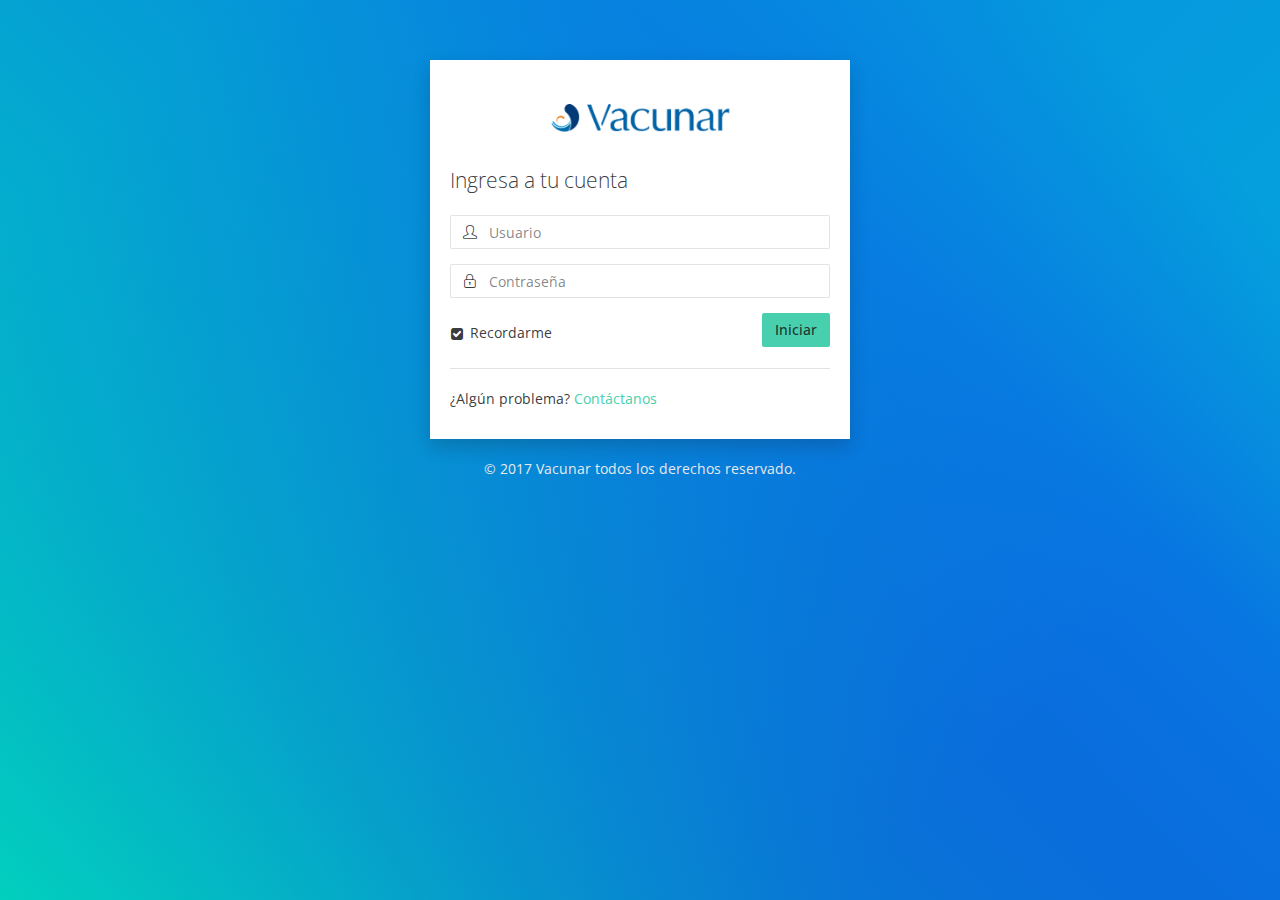
==== index.html @ 8a0584b5 "primer upload" ====
<!DOCTYPE html>
<html lang="en">

<head>

    <meta charset="utf-8">
    <meta http-equiv="X-UA-Compatible" content="IE=edge">
	<script src="cordova.js" type="text/javascript"></script>
	<meta name="viewport" content="width=device-width, initial-scale=1.0, maximum-scale=1.0, user-scalable=no">
    <meta name="viewport" content="width=device-width, initial-scale=1">
    <meta name="description" content="">
    <meta name="author" content="">

    <title>vademecum</title>

    <!-- Bootstrap Core CSS -->

    <!-- HTML5 Shim and Respond.js IE8 support of HTML5 elements and media queries -->
    <!-- WARNING: Respond.js doesn't work if you view the page via file:// -->
    <!--[if lt IE 9]>
        <script src="https://oss.maxcdn.com/libs/html5shiv/3.7.0/html5shiv.js"></script>
        <script src="https://oss.maxcdn.com/libs/respond.js/1.4.2/respond.min.js"></script>
    <![endif]-->

</head>

<body>
    <script>
	window.onload=setTimeout(function(){ irASiguiente(); }, 500);
	function irASiguiente(){
		/*var value = window.localStorage.getItem("login");
		if(value=="true"){
			window.location="home.html";
		}else{
			window.location="preguntas_iniciales.html";
		}*/
    window.location="login.html";
	}
    </script>
</body>
<link href="plugins/dialog-master/css/bootstrap-dialog.css" rel="stylesheet" type="text/css" />
<script src="plugins/dialog-master/js/bootstrap-dialog.js?190417"></script>

</html>
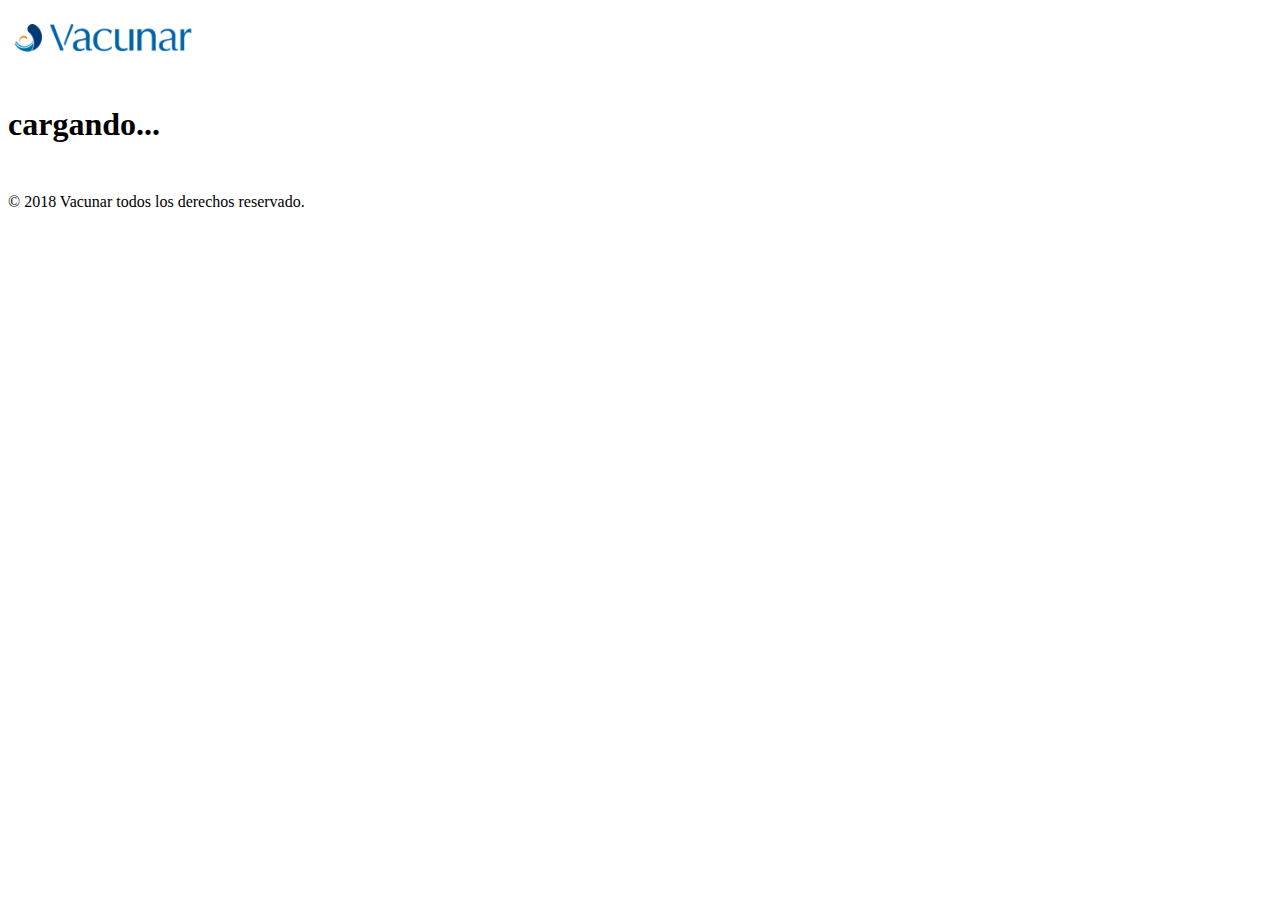
==== commit 1b49e020: "de nuevo gps" ====
--- a/index.html
+++ b/index.html
@@ -1,44 +1,73 @@
 <!DOCTYPE html>
-<html lang="en">
-
+<html>
 <head>
-
-    <meta charset="utf-8">
-    <meta http-equiv="X-UA-Compatible" content="IE=edge">
-	<script src="cordova.js" type="text/javascript"></script>
-	<meta name="viewport" content="width=device-width, initial-scale=1.0, maximum-scale=1.0, user-scalable=no">
-    <meta name="viewport" content="width=device-width, initial-scale=1">
-    <meta name="description" content="">
-    <meta name="author" content="">
-
-    <title>vademecum</title>
-
-    <!-- Bootstrap Core CSS -->
-
-    <!-- HTML5 Shim and Respond.js IE8 support of HTML5 elements and media queries -->
-    <!-- WARNING: Respond.js doesn't work if you view the page via file:// -->
-    <!--[if lt IE 9]>
-        <script src="https://oss.maxcdn.com/libs/html5shiv/3.7.0/html5shiv.js"></script>
-        <script src="https://oss.maxcdn.com/libs/respond.js/1.4.2/respond.min.js"></script>
-    <![endif]-->
-
+  <meta charset="utf-8">
+	<meta http-equiv="X-UA-Compatible" content="IE=edge">
+	<meta name="viewport" content="width=device-width, initial-scale=1">
+  <script src="scripts/sections/css.js"></script>
+  <script src="scripts/vendor.js"></script>
+  <title>Vacvis</title>
 </head>
 
 <body>
+  <body class="bg-grd-blue" style="min-width: 100vw; min-height: 100vh; position: absolute; top: 0px;left: 0px;" >
+    <main class="signin-wrapper">
+      <div class="tab-content">
+        <p class="text-center p-4x">
+          <img src="images/logo/brand-text-color.png" alt="wrapkit" height="28px">
+        </p>
+        <h1 class="text-center" style="margin: 50px 0px;"><i class="fa fa-spinner fa-spin"></i> cargando...</h1>
+      </div><!-- /.tab-content -->
+    </main><!--/#wrapper-->
+    <p class="signin-cr text-light">© 2018 Vacunar todos los derechos reservado.</p>
+  </body>
     <script>
-	window.onload=setTimeout(function(){ irASiguiente(); }, 500);
-	function irASiguiente(){
-		/*var value = window.localStorage.getItem("login");
-		if(value=="true"){
-			window.location="home.html";
-		}else{
-			window.location="preguntas_iniciales.html";
-		}*/
-    window.location="login.html";
+	window.onload=setTimeout(function(){ start(); }, 500);
+	function start(){
+    var now=new Date();
+		var value = getCookie("user");
+    if(value==""){window.location="login.html"}
+    else{
+      try{
+        value=JSON.parse(value);
+        if(value.expires_in<now){
+          if(value.keepSignin.keepSignin==true){
+            login(value.keepSignin.datas);
+          }
+          else{window.location="login.html";}
+        }
+        else{
+          window.location="pacientes.html";
+        }
+      }catch(e){
+        window.location="login.html";
+      }
+    }
 	}
+  function login(datas){
+    var jqxhr = $.ajax({
+                    method: "POST",
+                    url: apiurl+'login',
+                    data: datas
+                  })
+                  .done(function(xhr) {
+                    var t = new Date();
+                    var expires_in = t.setSeconds(t.getSeconds() + xhr.expires_in);
+                    var token = xhr.token_type+" "+xhr.access_token;
+                    var userName= xhr.userName;
+                    var prestador_id= xhr.prestador_id;
+                    var prestador_name= xhr.prestador_name;
+                    var prestador_email= xhr.prestador_email;
+                    var prestador_alias= xhr.prestador_alias;
+                    var keepSignin = {"keepSignin":true,"datas":datas};
+                    var user=JSON.stringify({"expires_in":expires_in,"token":token,"userName":userName,"prestador_id":prestador_id,"prestador_name":prestador_name,"prestador_email":prestador_email,"prestador_alias":prestador_alias,"keepSignin":keepSignin});
+                    setCookie("user", user, 120);
+                    window.location="pacientes.html";
+                  })
+                  .fail(function(xhr) {
+                    window.location="login.html";
+                  });
+  }
     </script>
 </body>
-<link href="plugins/dialog-master/css/bootstrap-dialog.css" rel="stylesheet" type="text/css" />
-<script src="plugins/dialog-master/js/bootstrap-dialog.js?190417"></script>
-
 </html>
